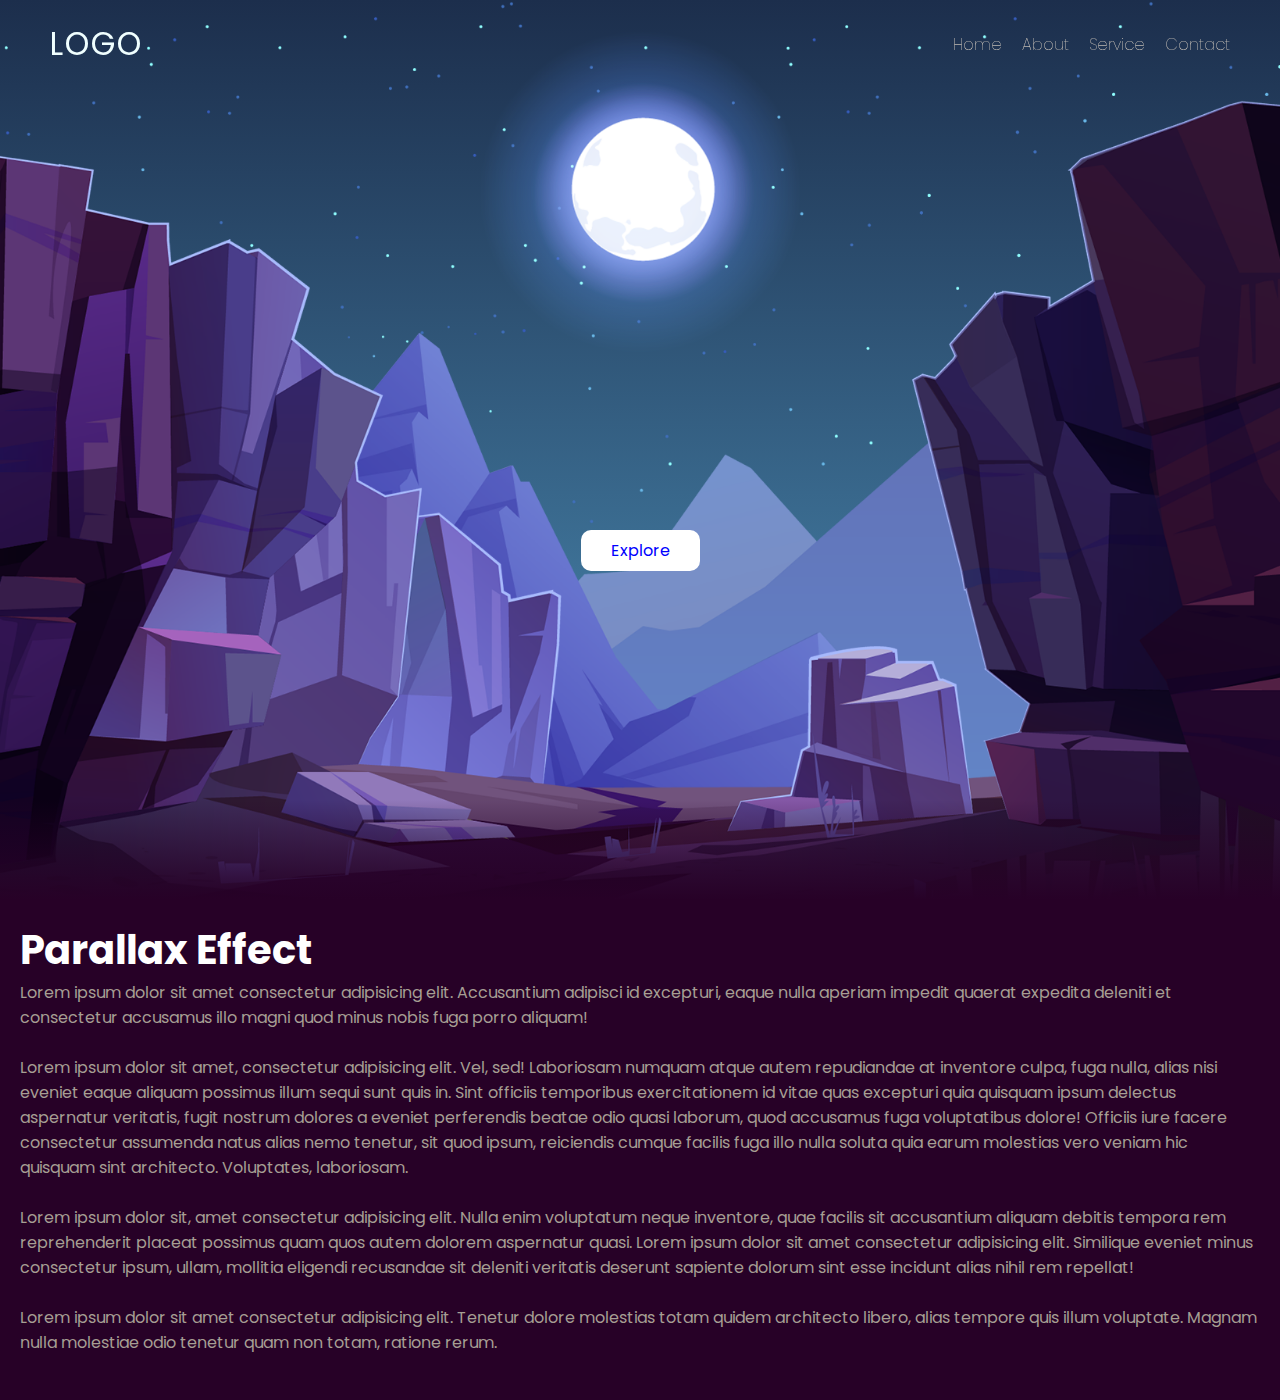
==== Parallax Scrolling website/index.html @ a0428f25 "Learn to use parrallax Effect" ====
<!DOCTYPE html>
<html lang="en">
<head>
    <meta charset="UTF-8">
    <meta http-equiv="X-UA-Compatible" content="IE=edge">
    <meta name="viewport" content="width=device-width, initial-scale=1.0">
    <title>Parallax effect | Vanilla Js</title>
    <link rel="stylesheet" href="style.css">
</head>
<body>
    <header>
       
        <a href="#" class="logo">Logo</a>
        <ul>
            <li><a href="#">Home</a></li>
            <li><a href="#">About</a></li>
            <li><a href="#">Service</a></li>
            <li><a href="#">Contact</a></li>
        </ul>
    </header>
    <section>
            <img id="stars" src="./Public/stars.png" alt="star">
            <img id="moon" src="./Public/moon.png" alt="moon">
            <img id="mountains_behind" src="./Public/mountains_behind.png" alt="mountains_behind">
            <h2 id="text">Khaiber</h2>
            <a href="#sec" id="btn">Explore</a>
            <img id="mountains_front" src="./Public/mountains_front.png" alt="mountains_front">
    </section>
    <div id="sec" class="sec">
        <h2>Parallax Effect</h2>
        <p>
            Lorem ipsum dolor sit amet consectetur adipisicing elit. Accusantium adipisci id excepturi, eaque nulla aperiam impedit quaerat expedita deleniti et consectetur accusamus illo magni quod minus nobis fuga porro aliquam! <br><br>
            Lorem ipsum dolor sit amet, consectetur adipisicing elit. Vel, sed! Laboriosam numquam atque autem repudiandae at inventore culpa, fuga nulla, alias nisi eveniet eaque aliquam possimus illum sequi sunt quis in. Sint officiis temporibus exercitationem id vitae quas excepturi quia quisquam ipsum delectus aspernatur veritatis, fugit nostrum dolores a eveniet perferendis beatae odio quasi laborum, quod accusamus fuga voluptatibus dolore! Officiis iure facere consectetur assumenda natus alias nemo tenetur, sit quod ipsum, reiciendis cumque facilis fuga illo nulla soluta quia earum molestias vero veniam hic quisquam sint architecto. Voluptates, laboriosam. <br><br>
            Lorem ipsum dolor sit, amet consectetur adipisicing elit. Nulla enim voluptatum neque inventore, quae facilis sit accusantium aliquam debitis tempora rem reprehenderit placeat possimus quam quos autem dolorem aspernatur quasi.
            Lorem ipsum dolor sit amet consectetur adipisicing elit. Similique eveniet minus consectetur ipsum, ullam, mollitia eligendi recusandae sit deleniti veritatis deserunt sapiente dolorum sint esse incidunt alias nihil rem repellat!
            <br><br>
            Lorem ipsum dolor sit amet consectetur adipisicing elit. Tenetur dolore molestias totam quidem architecto libero, alias tempore quis illum voluptate. Magnam nulla molestiae odio tenetur quam non totam, ratione rerum.
            <br><br>
        </p>
    </div>
    <script>

        // Get the element by its id
        let star = document.getElementById('stars')
        let moon = document.getElementById('moon')
        let mountains_behind = document.getElementById('mountains_behind')
        let mountains_front = document.getElementById('mountains_front')
        let text = document.getElementById('text')
        let btn = document.getElementById('btn')
        console.log({star,moon,mountains_behind,mountains_front,btn,text})

        // Add event listener

        window.addEventListener('scroll',()=>{
            let value = window.scrollY;
            star.style.left = value + 'px'
            moon.style.top = value * 2 + 'px'
            btn.style.marginTop = value + 'px'
            mountains_behind.style.top = value + 'px'
            text.style.marginRight = value * 2  +  'px'

        })
    </script>
</body>
</html>
---- Parallax Scrolling website/style.css ----
@import url('https://fonts.googleapis.com/css2?family=Poppins:wght@500&display=swap');
*{
    margin: 0;
    padding: 0;
    font-family: 'poppins', sans-serif;
    box-sizing: border-box;
    scroll-behavior: smooth;
}
body{
    min-height: fit-content;
    background: linear-gradient(#1c2e4c,#6cd0ff);
    overflow-x: hidden;
}
header{
    position: absolute;
    top: 0;
    left: 0;
    width: 100%;
    padding: 20px 50px;
    display: flex;
    justify-content: space-between;
    align-items: center;
    z-index: 100;
}
header .logo{
    color: azure;
    text-decoration: none;
    font-size: 2em;
    text-transform: uppercase;
    letter-spacing: 2px;
}
header ul{
    display: flex;
    justify-content: center;
    align-items: center;
}
header ul li{
    list-style: none;
    margin-left: 20px;
}
header ul li a{
    color: antiquewhite;
    text-decoration: none;
    font-weight: 100;
}
section{
    position: relative;
    width: 100%;
    height: 100vh;
    display: flex;
    justify-content: center;
    align-items: center;
    overflow: hidden;
}
section::before{
    content: '';
    position: absolute;
    bottom: 0;
    width: 100%;
    height: 100px;
    background: linear-gradient(to top,rgb(39, 1, 39),transparent);
    z-index: 1000;
}

section img{
    position: absolute;
    top: 0;
    left: 0;
    width: 100%;
    height: 100%;
    object-fit: cover;
    pointer-events: none;
}
section img#moon{
    mix-blend-mode: screen;
}
section img#mountains_front{
    z-index: 10;
}
#text{
    position: absolute;
    right: -360px;
    color: aliceblue;
    font-size: 7em;
    white-space: nowrap;
    z-index: 9;
}
#btn{
    text-decoration: none;
    border-radius: 10px;
    display: inline-block;
    padding: 8px 30px;
    background: white;
    color: blue;
    font: 1.5em;
    transform: translateY(100px);
    cursor: pointer;
    z-index: 0;
}

.sec{
    position: relative;
    padding: 20px;
    background-color: rgb(39, 1, 39);
    
}
.sec h2{
    font-size: 2.5rem;
    color: white;
}
.sec p{
    font-size: 1em;
    text-align: left;
    color: rgb(166, 158, 147);
}
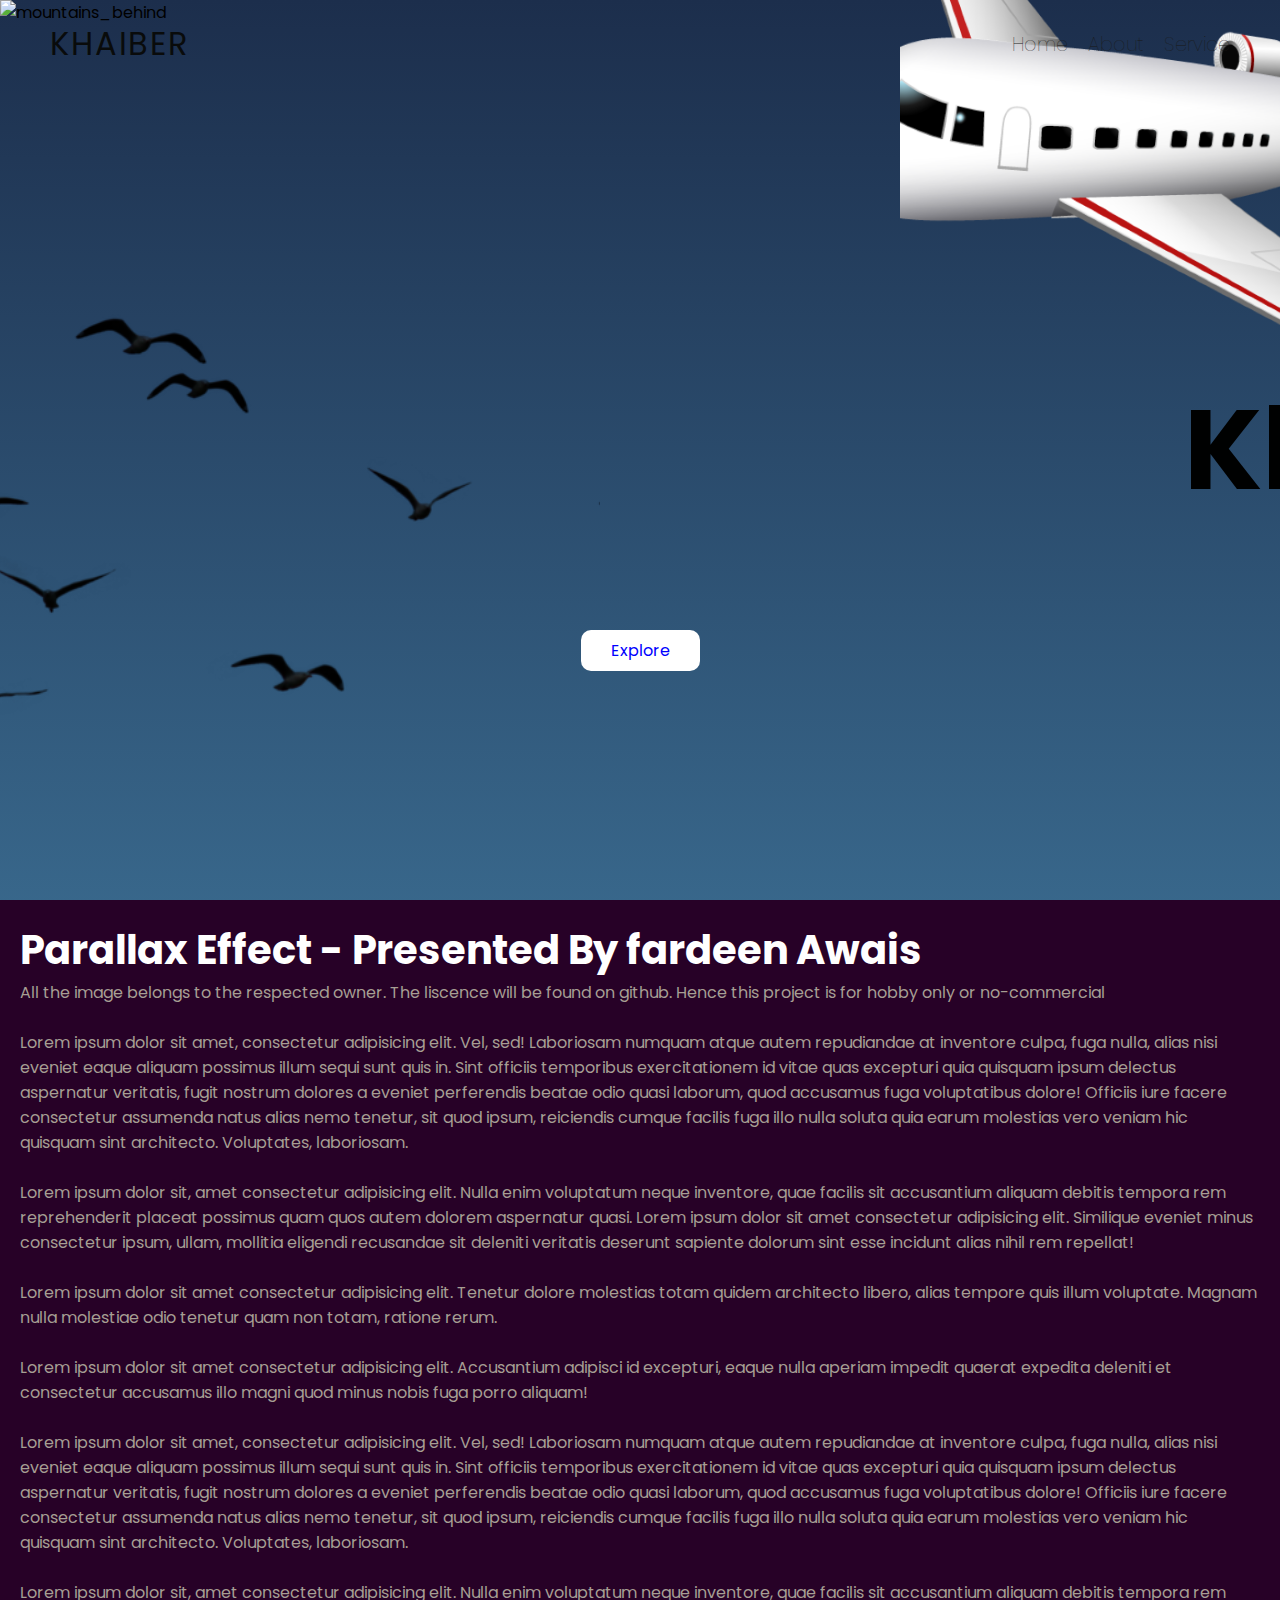
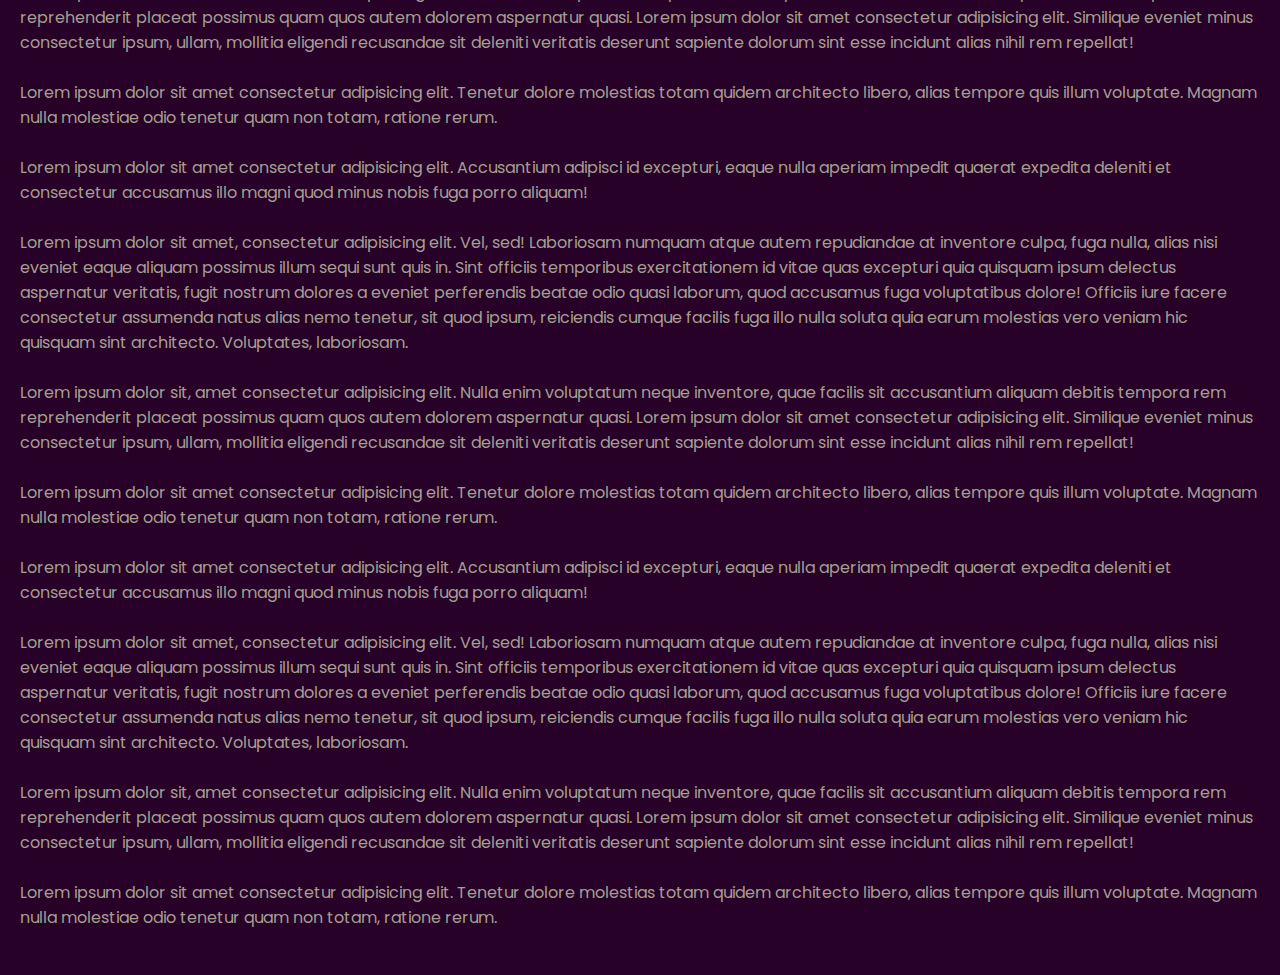
==== commit 4b5b6f39: "I make my parallax effect Website" ====
--- a/Parallax Scrolling website/index.html
+++ b/Parallax Scrolling website/index.html
@@ -10,25 +10,44 @@
 <body>
     <header>
        
-        <a href="#" class="logo">Logo</a>
-        <ul>
+        <a href="#" class="logo">Khaiber</a>
+        <ul style="font-size: larger; font-weight: 900;">
             <li><a href="#">Home</a></li>
             <li><a href="#">About</a></li>
             <li><a href="#">Service</a></li>
-            <li><a href="#">Contact</a></li>
         </ul>
     </header>
     <section>
-            <img id="stars" src="./Public/stars.png" alt="star">
-            <img id="moon" src="./Public/moon.png" alt="moon">
-            <img id="mountains_behind" src="./Public/mountains_behind.png" alt="mountains_behind">
+            <img id="mountains_behind" src="./Public/back_background.jpg" alt="mountains_behind" >
             <h2 id="text">Khaiber</h2>
             <a href="#sec" id="btn">Explore</a>
-            <img id="mountains_front" src="./Public/mountains_front.png" alt="mountains_front">
+            <img id="plane" src="./Public/airplane.png" alt="airplane">
+            <img id="birds" src="./Public/birds.png" alt="birds">
     </section>
     <div id="sec" class="sec">
-        <h2>Parallax Effect</h2>
+        <h2>Parallax Effect - Presented By fardeen Awais </h2>
         <p>
+           All the image belongs to the respected owner. The liscence will be found on github. Hence this project is for hobby only or no-commercial<br><br>
+            Lorem ipsum dolor sit amet, consectetur adipisicing elit. Vel, sed! Laboriosam numquam atque autem repudiandae at inventore culpa, fuga nulla, alias nisi eveniet eaque aliquam possimus illum sequi sunt quis in. Sint officiis temporibus exercitationem id vitae quas excepturi quia quisquam ipsum delectus aspernatur veritatis, fugit nostrum dolores a eveniet perferendis beatae odio quasi laborum, quod accusamus fuga voluptatibus dolore! Officiis iure facere consectetur assumenda natus alias nemo tenetur, sit quod ipsum, reiciendis cumque facilis fuga illo nulla soluta quia earum molestias vero veniam hic quisquam sint architecto. Voluptates, laboriosam. <br><br>
+            Lorem ipsum dolor sit, amet consectetur adipisicing elit. Nulla enim voluptatum neque inventore, quae facilis sit accusantium aliquam debitis tempora rem reprehenderit placeat possimus quam quos autem dolorem aspernatur quasi.
+            Lorem ipsum dolor sit amet consectetur adipisicing elit. Similique eveniet minus consectetur ipsum, ullam, mollitia eligendi recusandae sit deleniti veritatis deserunt sapiente dolorum sint esse incidunt alias nihil rem repellat!
+            <br><br>
+            Lorem ipsum dolor sit amet consectetur adipisicing elit. Tenetur dolore molestias totam quidem architecto libero, alias tempore quis illum voluptate. Magnam nulla molestiae odio tenetur quam non totam, ratione rerum.
+            <br><br>
+            Lorem ipsum dolor sit amet consectetur adipisicing elit. Accusantium adipisci id excepturi, eaque nulla aperiam impedit quaerat expedita deleniti et consectetur accusamus illo magni quod minus nobis fuga porro aliquam! <br><br>
+            Lorem ipsum dolor sit amet, consectetur adipisicing elit. Vel, sed! Laboriosam numquam atque autem repudiandae at inventore culpa, fuga nulla, alias nisi eveniet eaque aliquam possimus illum sequi sunt quis in. Sint officiis temporibus exercitationem id vitae quas excepturi quia quisquam ipsum delectus aspernatur veritatis, fugit nostrum dolores a eveniet perferendis beatae odio quasi laborum, quod accusamus fuga voluptatibus dolore! Officiis iure facere consectetur assumenda natus alias nemo tenetur, sit quod ipsum, reiciendis cumque facilis fuga illo nulla soluta quia earum molestias vero veniam hic quisquam sint architecto. Voluptates, laboriosam. <br><br>
+            Lorem ipsum dolor sit, amet consectetur adipisicing elit. Nulla enim voluptatum neque inventore, quae facilis sit accusantium aliquam debitis tempora rem reprehenderit placeat possimus quam quos autem dolorem aspernatur quasi.
+            Lorem ipsum dolor sit amet consectetur adipisicing elit. Similique eveniet minus consectetur ipsum, ullam, mollitia eligendi recusandae sit deleniti veritatis deserunt sapiente dolorum sint esse incidunt alias nihil rem repellat!
+            <br><br>
+            Lorem ipsum dolor sit amet consectetur adipisicing elit. Tenetur dolore molestias totam quidem architecto libero, alias tempore quis illum voluptate. Magnam nulla molestiae odio tenetur quam non totam, ratione rerum.
+            <br><br>
+            Lorem ipsum dolor sit amet consectetur adipisicing elit. Accusantium adipisci id excepturi, eaque nulla aperiam impedit quaerat expedita deleniti et consectetur accusamus illo magni quod minus nobis fuga porro aliquam! <br><br>
+            Lorem ipsum dolor sit amet, consectetur adipisicing elit. Vel, sed! Laboriosam numquam atque autem repudiandae at inventore culpa, fuga nulla, alias nisi eveniet eaque aliquam possimus illum sequi sunt quis in. Sint officiis temporibus exercitationem id vitae quas excepturi quia quisquam ipsum delectus aspernatur veritatis, fugit nostrum dolores a eveniet perferendis beatae odio quasi laborum, quod accusamus fuga voluptatibus dolore! Officiis iure facere consectetur assumenda natus alias nemo tenetur, sit quod ipsum, reiciendis cumque facilis fuga illo nulla soluta quia earum molestias vero veniam hic quisquam sint architecto. Voluptates, laboriosam. <br><br>
+            Lorem ipsum dolor sit, amet consectetur adipisicing elit. Nulla enim voluptatum neque inventore, quae facilis sit accusantium aliquam debitis tempora rem reprehenderit placeat possimus quam quos autem dolorem aspernatur quasi.
+            Lorem ipsum dolor sit amet consectetur adipisicing elit. Similique eveniet minus consectetur ipsum, ullam, mollitia eligendi recusandae sit deleniti veritatis deserunt sapiente dolorum sint esse incidunt alias nihil rem repellat!
+            <br><br>
+            Lorem ipsum dolor sit amet consectetur adipisicing elit. Tenetur dolore molestias totam quidem architecto libero, alias tempore quis illum voluptate. Magnam nulla molestiae odio tenetur quam non totam, ratione rerum.
+            <br><br>
             Lorem ipsum dolor sit amet consectetur adipisicing elit. Accusantium adipisci id excepturi, eaque nulla aperiam impedit quaerat expedita deleniti et consectetur accusamus illo magni quod minus nobis fuga porro aliquam! <br><br>
             Lorem ipsum dolor sit amet, consectetur adipisicing elit. Vel, sed! Laboriosam numquam atque autem repudiandae at inventore culpa, fuga nulla, alias nisi eveniet eaque aliquam possimus illum sequi sunt quis in. Sint officiis temporibus exercitationem id vitae quas excepturi quia quisquam ipsum delectus aspernatur veritatis, fugit nostrum dolores a eveniet perferendis beatae odio quasi laborum, quod accusamus fuga voluptatibus dolore! Officiis iure facere consectetur assumenda natus alias nemo tenetur, sit quod ipsum, reiciendis cumque facilis fuga illo nulla soluta quia earum molestias vero veniam hic quisquam sint architecto. Voluptates, laboriosam. <br><br>
             Lorem ipsum dolor sit, amet consectetur adipisicing elit. Nulla enim voluptatum neque inventore, quae facilis sit accusantium aliquam debitis tempora rem reprehenderit placeat possimus quam quos autem dolorem aspernatur quasi.
@@ -38,28 +57,30 @@
             <br><br>
         </p>
     </div>
-    <script>
+     <script>
 
         // Get the element by its id
-        let star = document.getElementById('stars')
-        let moon = document.getElementById('moon')
         let mountains_behind = document.getElementById('mountains_behind')
-        let mountains_front = document.getElementById('mountains_front')
+        // let rain = document.getElementById('rain')
         let text = document.getElementById('text')
         let btn = document.getElementById('btn')
-        console.log({star,moon,mountains_behind,mountains_front,btn,text})
-
+        let birds = document.getElementById('birds')
+        let plane = document.getElementById('plane')
         // Add event listener
 
         window.addEventListener('scroll',()=>{
             let value = window.scrollY;
-            star.style.left = value + 'px'
-            moon.style.top = value * 2 + 'px'
-            btn.style.marginTop = value + 'px'
+            btn.style.marginTop = value * 2 + 'px'
             mountains_behind.style.top = value + 'px'
-            text.style.marginRight = value * 2  +  'px'
+            text.style.marginRight = value * 5  +  'px'
+            birds.style.left = value +  'px'
+            birds.style.top = value * 4  +  'px'
+            birds.style.left = value +  'px'
+            plane.style.left = -value *4 +  'px'
+            plane.style.top = value * 2 +  'px'
+            birds.style.paddingRight = value * -100  +  'px'
 
         })
-    </script>
+    </script> 
 </body>
 </html>--- a/Parallax Scrolling website/style.css
+++ b/Parallax Scrolling website/style.css
@@ -23,7 +23,7 @@
     z-index: 100;
 }
 header .logo{
-    color: azure;
+    color: rgb(9, 11, 11);
     text-decoration: none;
     font-size: 2em;
     text-transform: uppercase;
@@ -39,7 +39,7 @@
     margin-left: 20px;
 }
 header ul li a{
-    color: antiquewhite;
+    color: rgb(25, 24, 22);
     text-decoration: none;
     font-weight: 100;
 }
@@ -52,15 +52,7 @@
     align-items: center;
     overflow: hidden;
 }
-section::before{
-    content: '';
-    position: absolute;
-    bottom: 0;
-    width: 100%;
-    height: 100px;
-    background: linear-gradient(to top,rgb(39, 1, 39),transparent);
-    z-index: 1000;
-}
+
 
 section img{
     position: absolute;
@@ -71,8 +63,14 @@
     object-fit: cover;
     pointer-events: none;
 }
-section img#moon{
-    mix-blend-mode: screen;
+section img#birds{
+    width: 50em;
+    padding-right: 200px;
+}
+section img#rain{
+    width: 30%;
+    left: 300px;
+    top: -360px;
 }
 section img#mountains_front{
     z-index: 10;
@@ -80,10 +78,17 @@
 #text{
     position: absolute;
     right: -360px;
-    color: aliceblue;
+    color: rgb(0, 1, 1);
     font-size: 7em;
     white-space: nowrap;
     z-index: 9;
+}
+section img#plane{
+    position: absolute;
+    margin-left: 900px;
+    margin-top: -300px;
+    z-index: 8;
+    width: 40em;
 }
 #btn{
     text-decoration: none;
@@ -93,9 +98,9 @@
     background: white;
     color: blue;
     font: 1.5em;
-    transform: translateY(100px);
+    transform: translateY(200px);
     cursor: pointer;
-    z-index: 0;
+    z-index: 3;
 }
 
 .sec{
